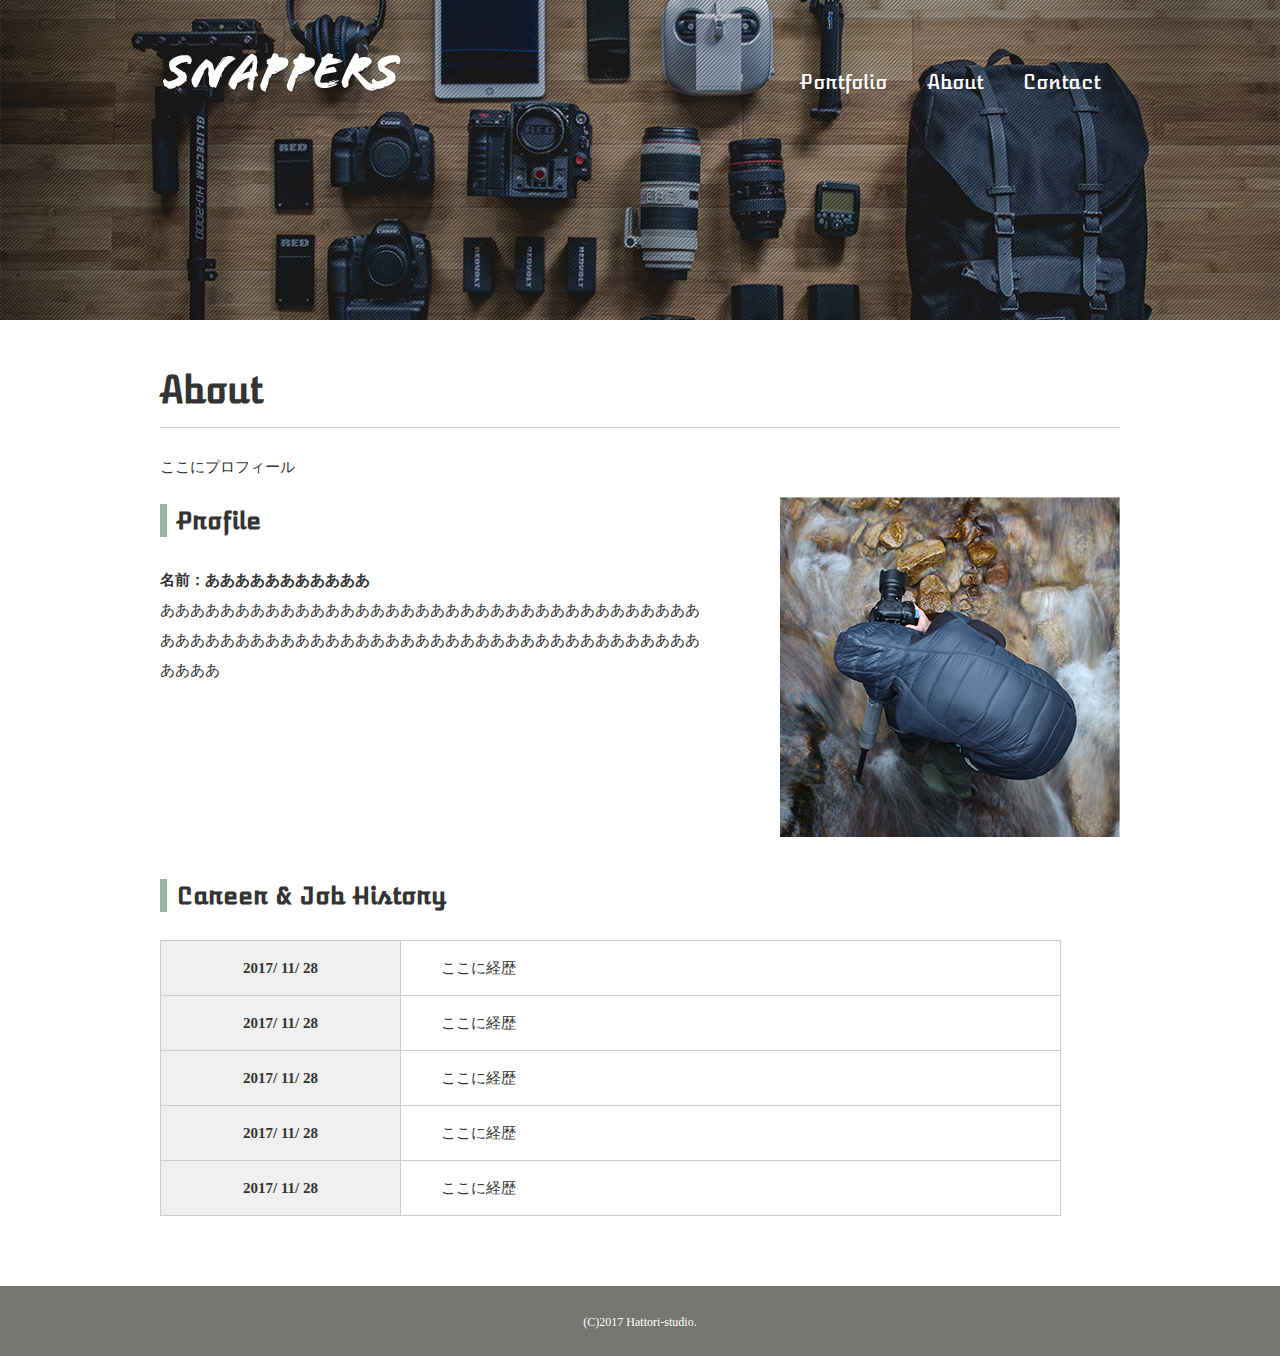
==== html/about.html @ 41f3e295 "first commit" ====
<!DOCTYPE html>
<html>

<head>
  <meta charset="UTF-8">
  <title>About | Life is SnapShot!</title>
  <link rel="stylesheet" href="../css/main.css">
  <link href="https://fonts.googleapis.com/css?family=Atomic+Age" rel="stylesheet">
  <meta name="viewport" content="width=device-width,initial-scale=1">
</head>

<body id="about">

  <!-- header始まり -->
  <header>
    <div class="logo">
      <a href="index.html">
        <img src="../images/logo.png" alt="SNAPPERS">
      </a>
    </div>
    <nav>
      <ul class="global-nav">
        <li>
          <a href="portfolio.html">Portfolio</a>
        </li>
        <li>
          <a href="about.html">About</a>
        </li>
        <li>
          <a href="contact.html">Contact</a>
        </li>
      </ul>
    </nav>
  </header>
  <!-- header終わり -->

  <!-- wrap始まり -->
  <div id="wrap">
    <div class="content">
      <h1>About</h1>
      <p>ここにプロフィール</p>
      <section class="profile clearfix">
        <div class="profile-txt">
          <h2 class="icon">Profile</h2>
          <p>
            <span>名前：あああああああああああ</span>
            <br>ああああああああああああああああああああああああああああああああああああああああああああああああああああああああああああああああああああああああああああ</p>
        </div>
        <img src="../images/about-profile.png" alt="プロフィール画像" class="profile-image">
      </section>
      <section class="career">
        <h2 class="icon">Career & Job History</h2>
        <table>
          <tr>
            <th>2017/ 11/ 28</th>
            <td>ここに経歴</td>
          </tr>
          <tr>
            <th>2017/ 11/ 28</th>
            <td>ここに経歴</td>
          </tr>
          <tr>
            <th>2017/ 11/ 28</th>
            <td>ここに経歴</td>
          </tr>
          <tr>
            <th>2017/ 11/ 28</th>
            <td>ここに経歴</td>
          </tr>
          <tr>
            <th>2017/ 11/ 28</th>
            <td>ここに経歴</td>
          </tr>
        </table>
      </section>
    </div>
  </div>
  <!-- wrap終わり -->

  <!-- footer始まり -->
  <footer>
    <small>(C)2017 Hattori-studio.</small>
  </footer>
  <!-- footer終わり -->

</body>

</html>
---- css/main.css ----
@charset "UTF-8";

/*adjust*/

* {
    box-sizing: border-box;
}

*:hover {
    transition: background linear .1s, opacity linear .1s, color linear .1s;
}

body {
    margin: 0;
    padding: 0;
    background-color: #ccc;
    color: #333;
    font-size: 15px;
    line-height: 2;
}

p,
h1,
h2,
h3,
h4,
h5,
h6 {
    margin-top: 0;
}

img {
    vertical-align: bottom;
}

ul {
    margin: 0;
    padding: 0;
}

a {
    color: #3583aa;
    text-decoration: none;
}

a:visited {
    color: #788d98;
}

a:hover {
    //text-decoration: underline;
}

.clearfix:after {
    content: "";
    display: block;
    clear: both;
}


/*any*/

section {
    margin-bottom: 35px;
}

header {
    width: 960px;
    height: 100px;
    margin: 0 auto;
}

.logo {
    float: left;
    margin-top: 50px;
}

.global-nav {
    float: right;
    margin-top: 60px;
}

.global-nav li {
    float: left;
    margin: 0 20px;
    font-size: 20px;
    list-style-type: none;
    font-family: 'Atomic Age', cursive;
}

.global-nav li a {
    color: #fff;
}

.global-nav li a:before {
    content: "";
    background-color: #fff;
    width: 0;
    height: 2px;
    display: block;
    position: relative;
    top: 40px;
}

.global-nav li a:hover:before {
    width: 100%;
    transition: all .3s;
}

#wrap {
    clear: both;
    background-color: #fff;
    margin-top: 220px;
    padding: 35px 0;
}

#index #wrap {
    background-color: transparent;
    margin: 0;
    padding: 0;
}

.content {
    width: 960px;
    margin: 0 auto;
}

footer {
    text-align: center;
    color: #fff;
    padding: 20px 0;
    background-color: #767671;
}

footer small {
    font-size: 12px;
}


/*index*/

#index {
    background-image: url(../images/bg-index.jpg);
    background-repeat: no-repeat;
    background-position: center center;
    background-attachment: fixed;
    background-size: cover;
}

#index h1 {
    font-size: 100px;
    line-height: 1;
    color: #fff;
    font-family: 'Atomic Age', cursive;
    margin-bottom: 25px;
    border: none;
}

#index p {
    font-size: 16px;
    color: #fff;
}

#index .content {
    height: 220px;
    width: 80vw;
    margin: auto;
    position: absolute;
    top: 0;
    bottom: 0;
    left: 0;
    right: 0;
}

.btn a {
    background-color: #009cd3;
    color: #fff;
    font-size: 20px;
    font-family: 'Atomic Age', cursive;
    display: block;
    width: 185px;
    text-align: center;
    line-height: 50px;
    margin-top: 20px;
    border-radius: 5px;
    border: 3px solid #009cd3;
}

.btn a:hover {
    text-decoration: none;
    background-color: #fff;
    color: #009cd3;
}

#index footer {
    width: 100%;
    margin: 150px auto 0 auto;
    text-align: left;
    background-color: transparent;
    position: fixed;
    bottom: 0;
    text-align: center;
}


/*about*/

#about {
    background-image: url(../images/bg-about.jpg);
    background-repeat: no-repeat;
    background-position: center top;
    background-attachment: fixed;
    background-size: 100% auto;
}

.main-center {
    width: 940px;
    margin: 0 auto;
}

h1 {
    font-family: 'Atomic Age', cursive;
    font-size: 36px;
    border-bottom: 1px solid #ccc;
}

h2 {
    font-family: 'Atomic Age', cursive;
    font-size: 24px;
}

.icon:before {
    content: "";
    padding-left: 10px;
    border-left: 7px solid #9cb4a4
}

#about .profile-txt {
    width: 540px;
    float: left;
}

#about .profile-txt span {
    font-weight: bold;
}

#about .profile-image {
    float: right;
}

#about .career th {
    width: 240px;
    background-color: #f0f0f0;
    padding: 12px 0;
    border: 1px solid #ccc;
}

#about .career td {
    width: 660px;
    padding: 12px 0 12px 40px;
    border: 1px solid #ccc;
}

table {
    border-spacing: 0;
    border-collapse: collapse;
}


/*portfolio*/

#portfolio {
    background-image: url(../images/bg-portfolio.jpg);
    background-repeat: no-repeat;
    background-position: center top;
    background-attachment: fixed;
    background-size: 100% auto;
}

.main {
    width: 700px;
    margin: 0 10px;
    float: left;
}

.sidebar {
    width: 200px;
    margin: 0 10px 0 30px;
    float: right;
    font-family: 'Atomic Age', cursive;
}

.sidebar h2 {
    margin-bottom: 10px;
}

.sidebar ul {
    font-size: 16px;
    margin-left: 20px;
}

.sidebar ul a {
    color: #333;
}

a img:hover {
    opacity: 0.8;
}


/*photograph*/

#photograph {
    background-image: url(../images/bg-photograph.jpg);
    background-repeat: no-repeat;
    background-position: center top;
    background-attachment: fixed;
    background-size: 100% auto;
}

#photograph .photograph-list li {
    float: left;
    list-style-type: none;
    margin: 0 20px 15px 0;
}

#photograph .photograph-list li:nth-child(3n) {
    margin-right: 0;
}


/*video*/

#video {
    background-image: url(../images/bg-video.jpg);
    background-repeat: no-repeat;
    background-position: center top;
    background-attachment: fixed;
    background-size: 100% auto;
}


/*contact*/

#contact {
    background-image: url(../images/bg-contact.jpg);
    background-repeat: no-repeat;
    background-position: center top;
    background-attachment: fixed;
    background-size: 100% auto;
}

#contact .access table {
    float: left;
}

#contact .access th,
#contact .access td {
    text-align: left;
    vertical-align: top;
    line-height: 2.5;
}

#contact .access td {
    padding-left: 30px;
}

#contact .access iframe {
    width: 440px;
    float: right;
}

#contact .form {
    background-color: #eaeaea;
    padding: 30px 50px;
}

#contact .form dl dt {
    width: 165px;
    float: left;
    clear: both;
}

#contact .form dl dd {
    padding: 10px 0;
}

#contact .form dl dt {
    padding: 11px 0;
}

#contact .form .name {
    width: 240px;
    height: 30px;
    padding: 0 5px;
}

#contact .form .email {
    width: 260px;
    height: 30px;
    padding: 0 5px;
}

#contact .form .tel {
    width: 240px;
    height: 30px;
    padding: 0 5px;
}

#contact .form .type {
    width: 180px;
    height: 30px;
}

#contact .form label {
    margin-right: 10px;
}

#contact .form .message {
    width: 660px;
    height: 150px;
    resize: none;
    padding: 5px 5px;
}

#contact .form button {
    background-color: #009cd3;
    color: #fff;
    font-size: 20px;
    font-family: 'Atomic Age', cursive;
    display: block;
    width: 120px;
    text-align: center;
    line-height: 50px;
    margin-top: 20px;
    border-radius: 5px;
    border: 3px solid #009cd3;
    margin-left: 165px;
}

#contact .form button:hover {
    background-color: #fff;
    color: #009cd3;
    cursor: pointer;
}

#contact .form .required:after {
    content: "*";
    color: #f00;
}

#contact .form .attention {
    margin: 30px 0 0 165px;
}

@media screen and (max-width:600px) {
    body {
        font-size: 3.5vw;
    }
    h1 {
        font-size: 6.2vw;
    }
    h2 {
        font-size: 5vw;
    }
    header {
        width: auto;
        margin: 0 5%;
    }
    footer {
        width: 100vw !important;
    }
    #index footer {
        margin-top: 50px !important;
        text-align: left;
    }
    footer small {
        margin-left: 30px;
    }
    .logo {
        float: none;
        margin-top: 60px;
        text-align: center;
    }
    .global-nav {
        float: none;
        width: 100%;
        margin-top: 40px;
        text-align: center;
    }
    .global-nav li {
        display: inline;
        margin: 0 8px;
        float: none;
        margin-top: 0 4px;
    }
    #wrap {
        margin-top: 40px;
        padding: 35px 0 0;
    }
    .content {
        width: 100%;
    }
    .main {
        float: none;
        margin: 0 5%;
        width: auto;
    }
    h2 img {
        max-width: 100%;
    }
    #portfolio,
    #about,
    #video,
    #photograph,
    #contact {
        background-image: url(../images/bg-portfolio-sp.jpg);
    }
    .sidebar {
        width: auto;
        margin: 0;
        float: none;
        padding: 30px 10% 10px;
        background-color: #f7f6f4;
    }
    body:not(#photograph) * {
        float: none !important;
    }
    #index .content {
        padding: 0 20px;
    }
    #index h1 {
        font-size: 50px;
        line-height: 4.5rem;
    }
    #photograph .photograph-list img {
        width: 150px;
    }
    #photograph .photograph-list li {
        margin: 4px 4px !important;
    }
    #video iframe {
        width: 100%;
        height: 200px;
    }
    #contact .main-center {
        width: 100%;
    }
    #contact .access iframe {
        width: 100%;
    }
    #contact .form {
        padding: 0 10px;
    }
    #contact .form select {
        background: #fff;
    }
    #contact .form textarea.message {
        width: 100%;
    }
    #contact .form dd,
    #contact .form dt {
        margin: 0;
        padding: 0 !important;
    }
    #contact .form dd {
        padding: 0 0 10px !important;
    }
    #contact .btn,
    #contact .attention {
        margin: 0 !important;
    }
    #contact .btn {
        margin: 0 auto;
    }
    .content {
        width: auto !important;
        padding-bottom: 1px;
    }
    .main {
        padding-bottom: 1px !important;
    }
    #contact .attention p {
        font-size: 0.7rem;
        margin: 10px 0;
    }
    #about .content {
        margin: 0 5%;
    }
    #about table {
        width: auto;
    }
    #about .profile-txt {
        width: auto !important;
    }
    #about .profile-image {
        float: none;
        width: 100%;
    }
    #about table th,
    #about table td {
        font-size: 0.5rem;
    }
    #about table td {
        padding: 0 5px !important;
    }
    .global-nav li a:before {
        all: unset;
    }
    .global-nav li a:hover:before {
        all: unset;
    }
}
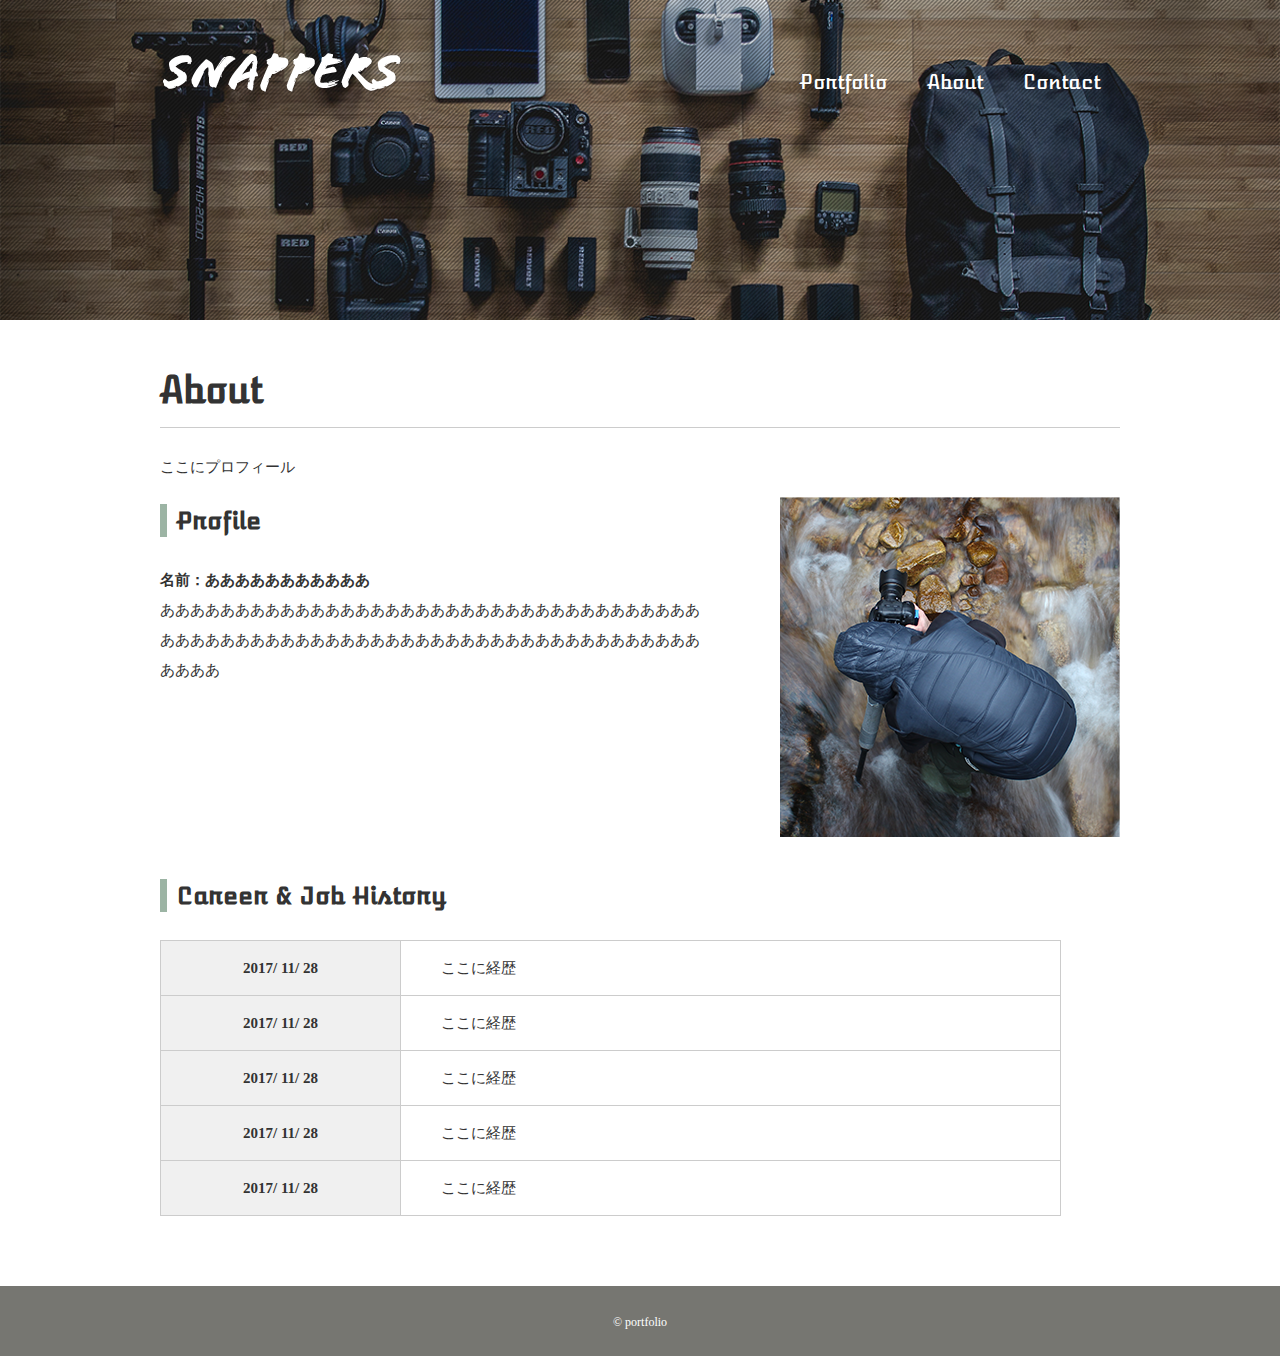
==== commit 049fbbd3: "update" ====
--- a/html/about.html
+++ b/html/about.html
@@ -79,7 +79,7 @@
 
   <!-- footer始まり -->
   <footer>
-    <small>(C)2017 Hattori-studio.</small>
+    <small>&copy; portfolio</small>
   </footer>
   <!-- footer終わり -->
 
